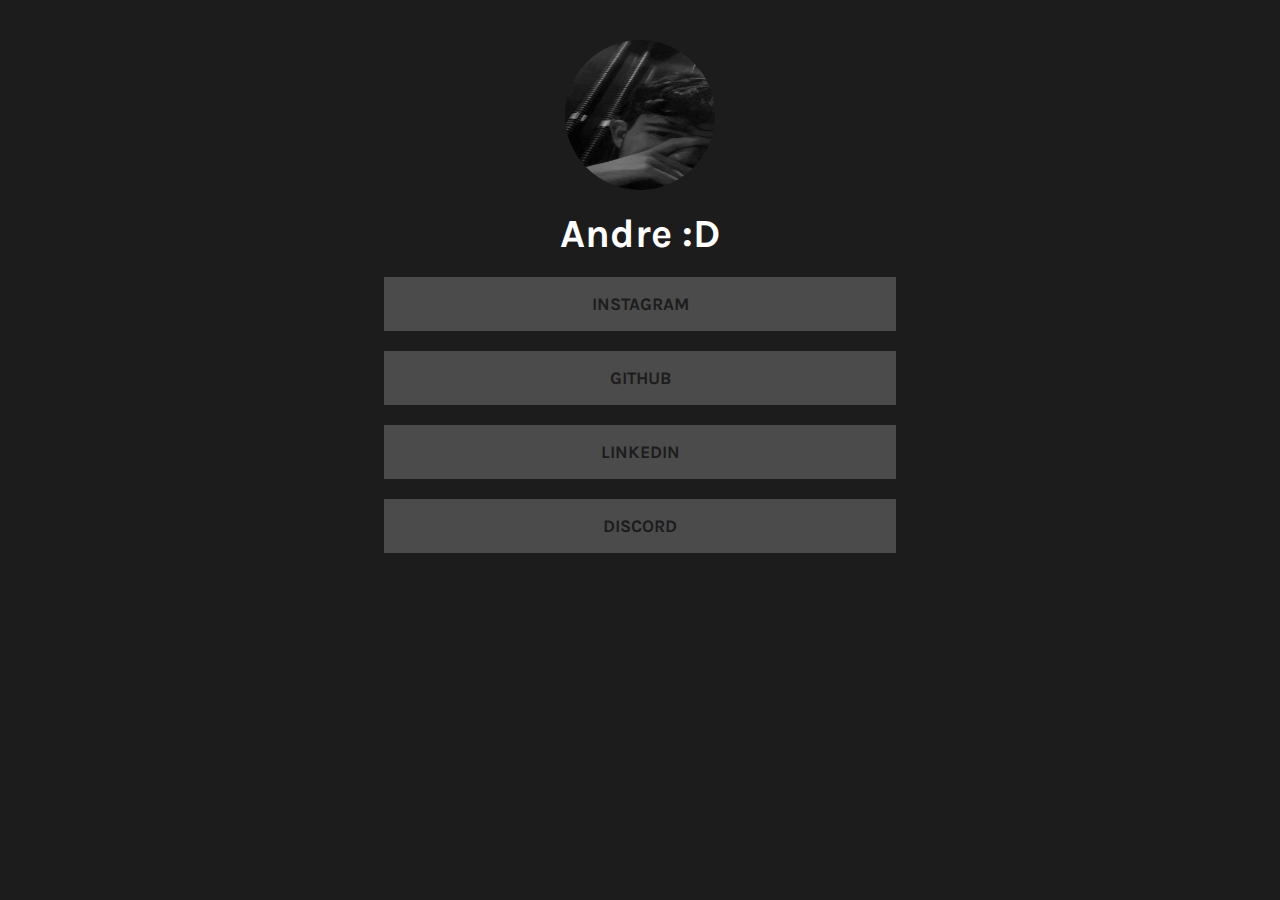
==== index.html @ e0f3fa90 "Add files via upload" ====
<!DOCTYPE html>
<html lang="pt-BR">
<head>
    <meta charset="UTF-8">
    <meta http-equiv="X-UA-Compatible" content="IE=edge">
    <meta name="viewport" content="width=device-width, initial-scale=1.0">
    <link rel="stylesheet" href="style.css">
    <title>Link Andre</title>
</head>
<body>
    <div class="link-tree">
        <img src="soulindo.jpg" alt="">
        <h1>Andre :D</h1>
        <a target="_blank" href="https://www.instagram.com/amdre.py/">Instagram</a>
        <a target="_blank" href="https://github.com/andreisonC" >Github</a>
        <a target="_blank" href="https://www.linkedin.com/in/andreison-de-castro-509255256/" >LinkedIn</a>
        <a target="_blank" href="https://discord.gg/HyFaMZYEfP" >Discord</a>
    </div>
</body>
</html>
---- style.css ----
@import url('https://fonts.googleapis.com/css2?family=Karla:wght@400;700&display=swap');

* {
    margin: 0;
    padding: 0;
    box-sizing: border-box;
    color: #FFF;
    font-family: 'Karla', sans-serif;
}

:root {
    --bgcolor : #1C1C1C;
    --accentcolor: #4b4b4b;
}

body {
    background-color: var(--bgcolor);
}

.link-tree {
    display: flex;
    flex-direction: column;
    align-items: center;
    width: 90vw;
    margin: 40px auto;
    gap: 20px;
}
.link-tree img {
    width: 150px;
    height: 150px;
    border-radius: 50%;
}
.link-tree h1 {
    font-size: 2.5rem;
}

.link-tree a {
    background-color: var(--accentcolor);
    color: var(--bgcolor);
    width: 100%;
    padding: 15px;
    text-decoration: none;
    text-align: center;
    text-transform: uppercase;
    font-size: 1.1rem;
    font-weight: bold;
    border: solid 2px var(--accentcolor);
    transition: all 0.5s linear;
}

.link-tree a:hover {
    background-color: var(--bgcolor);
    color: var(--accentcolor);
}

@media (min-width: 1024px) {
    .link-tree {
        width: 40vw;
    }
}
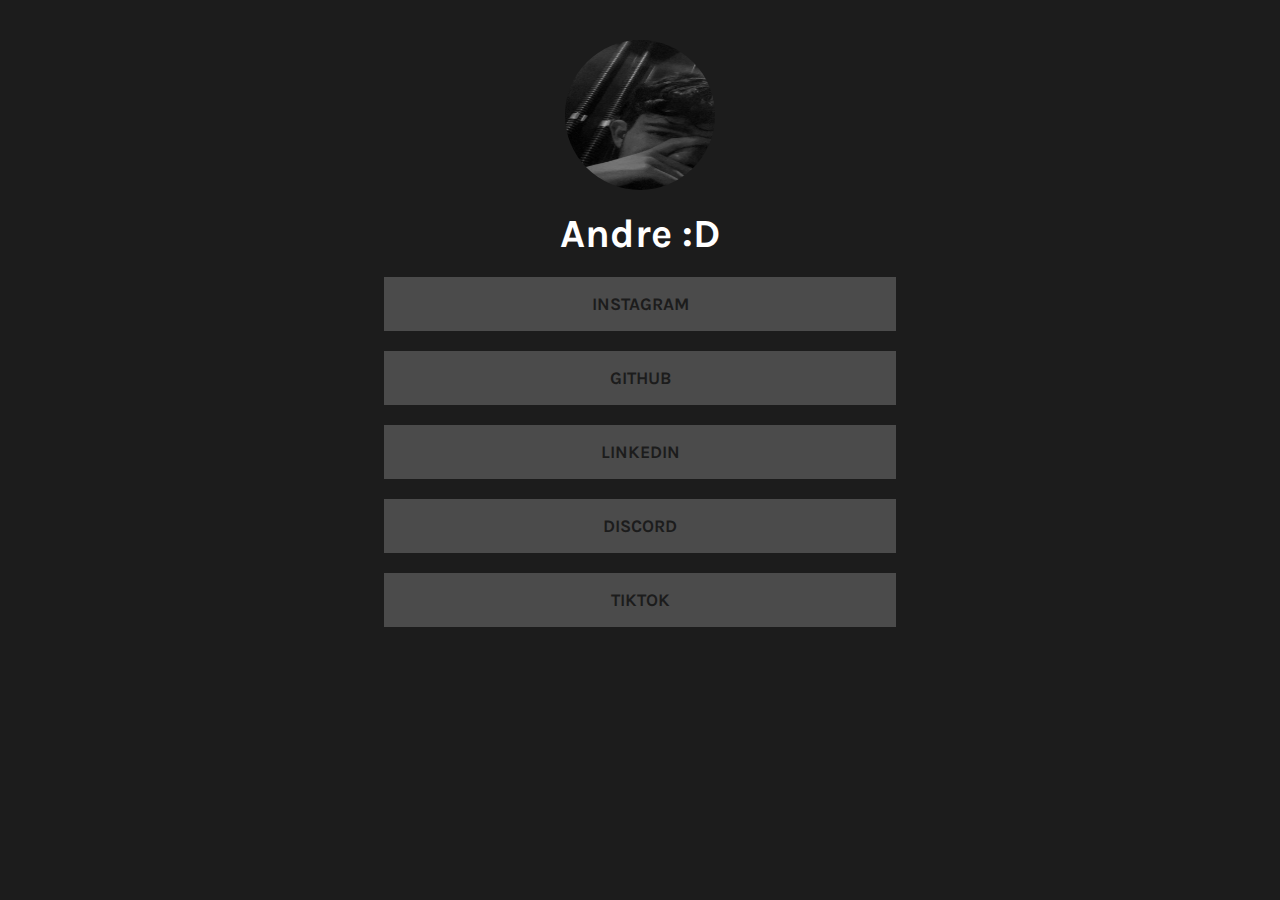
==== commit 699b4f14: "Update index.html" ====
--- a/index.html
+++ b/index.html
@@ -15,6 +15,7 @@
         <a target="_blank" href="https://github.com/andreisonC" >Github</a>
         <a target="_blank" href="https://www.linkedin.com/in/andreison-de-castro-509255256/" >LinkedIn</a>
         <a target="_blank" href="https://discord.gg/HyFaMZYEfP" >Discord</a>
+        <a target="_blank" href="https://www.tiktok.com/@andre_mt_bala_">tiktok</a>
     </div>
 </body>
 </html>
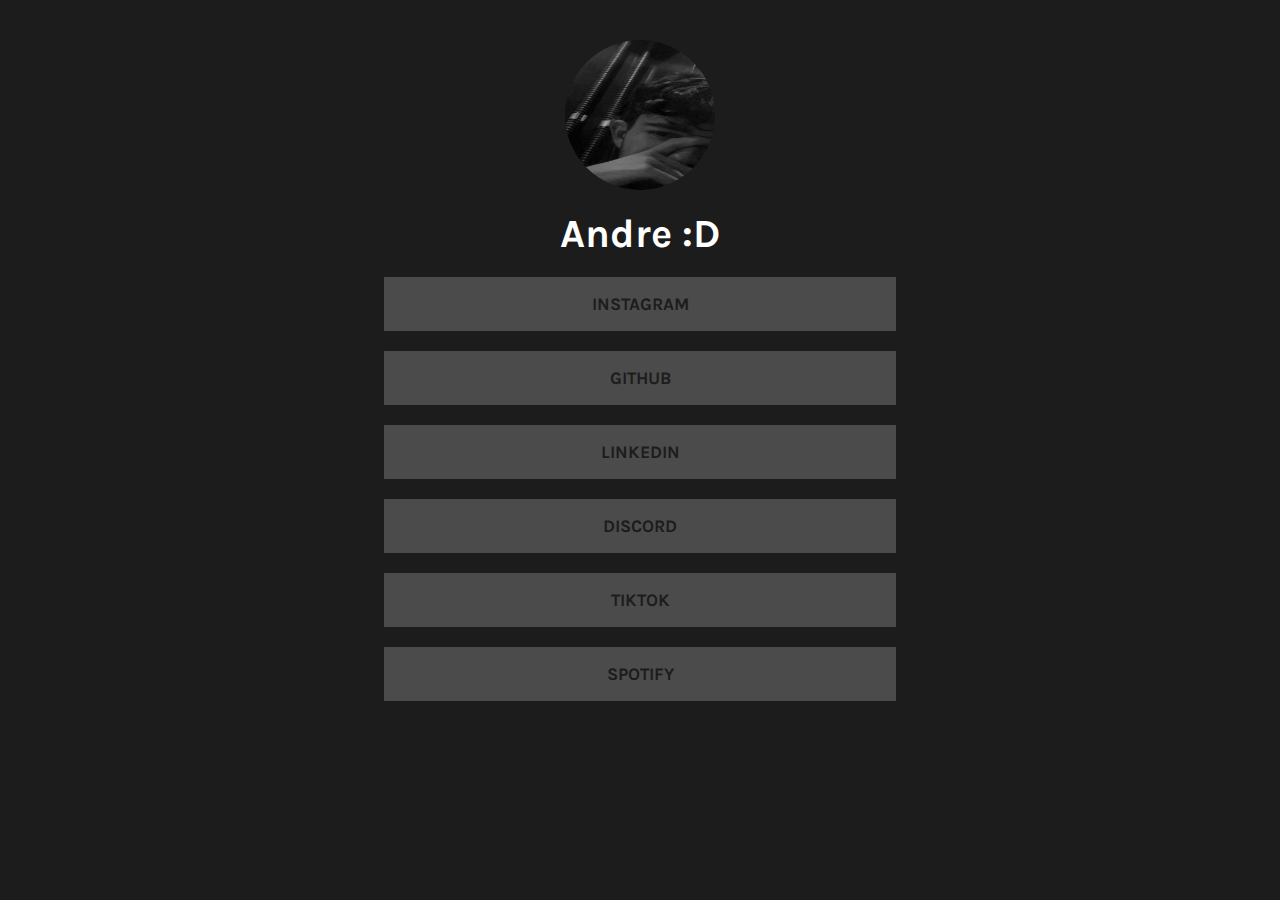
==== commit ffb493fd: "Update index.html" ====
--- a/index.html
+++ b/index.html
@@ -16,7 +16,8 @@
         <a target="_blank" href="https://www.linkedin.com/in/andreison-de-castro-509255256/" >LinkedIn</a>
         <a target="_blank" href="https://discord.gg/HyFaMZYEfP" >Discord</a>
         <a target="_blank" href="https://www.tiktok.com/@andre_mt_bala_">tiktok</a>
-    </div>
+        <a target="_blank" href="https://open.spotify.com/user/twhlmpdrpad7nomhduom07gio">Spotify</a>    
+</div>
 </body>
 </html>
 
--- a/style.css
+++ b/style.css
@@ -49,12 +49,12 @@
 }
 
 .link-tree a:hover {
-    background-color: var(--bgcolor);
-    color: var(--accentcolor);
+    background-color: #170031;
+    color: #FFFFFFFF;
 }
 
 @media (min-width: 1024px) {
     .link-tree {
         width: 40vw;
     }
-}+}
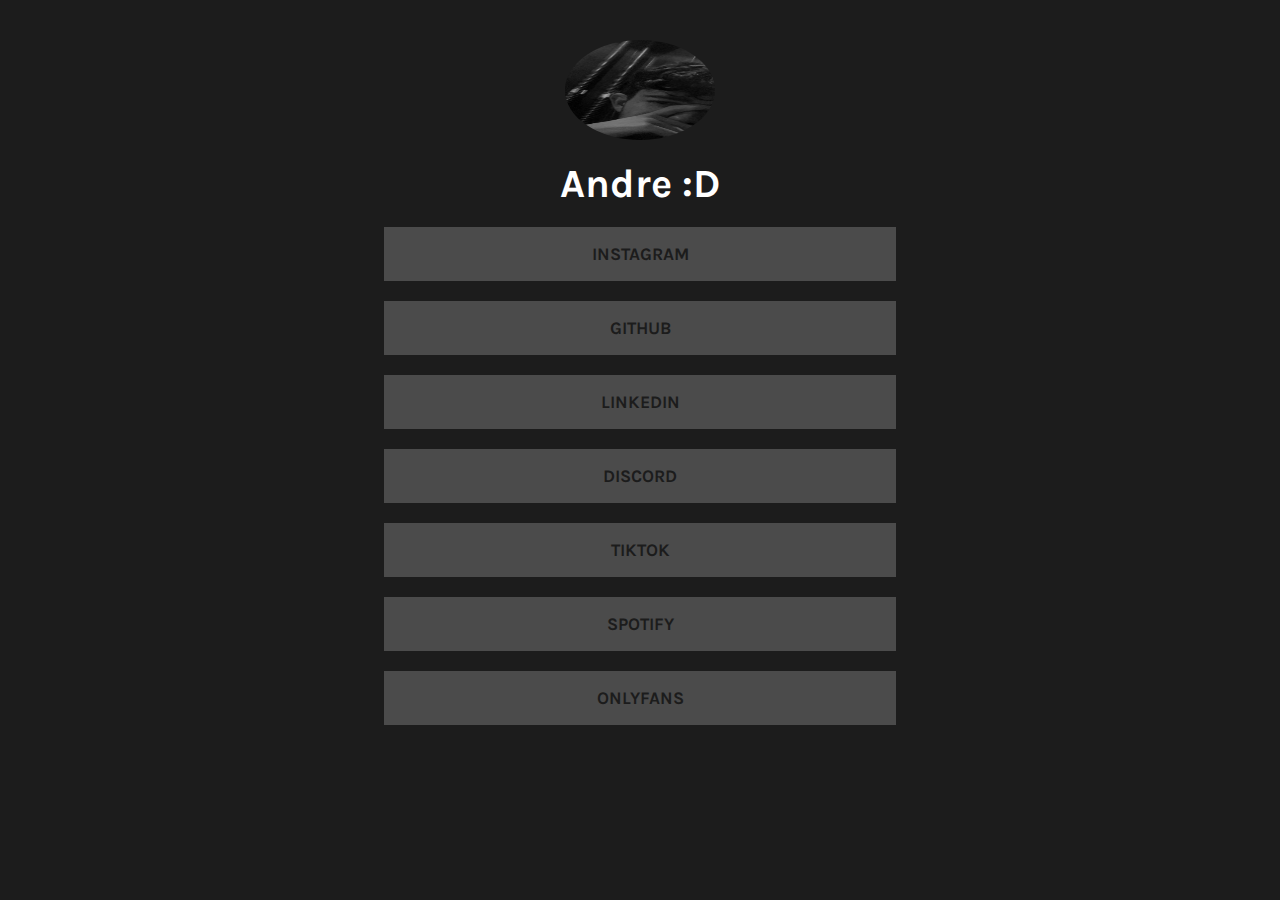
==== commit 36c48079: "Update index.html" ====
--- a/index.html
+++ b/index.html
@@ -17,7 +17,7 @@
         <a target="_blank" href="https://discord.gg/HyFaMZYEfP" >Discord</a>
         <a target="_blank" href="https://www.tiktok.com/@andre_mt_bala_">tiktok</a>
         <a target="_blank" href="https://open.spotify.com/user/twhlmpdrpad7nomhduom07gio">Spotify</a>    
+        <a target="_blank" href="https://iplogger.com/1bc8A4">OnlyFans</a> 
 </div>
 </body>
 </html>
-
--- a/style.css
+++ b/style.css
@@ -27,7 +27,7 @@
 }
 .link-tree img {
     width: 150px;
-    height: 150px;
+    height: 100px;
     border-radius: 50%;
 }
 .link-tree h1 {
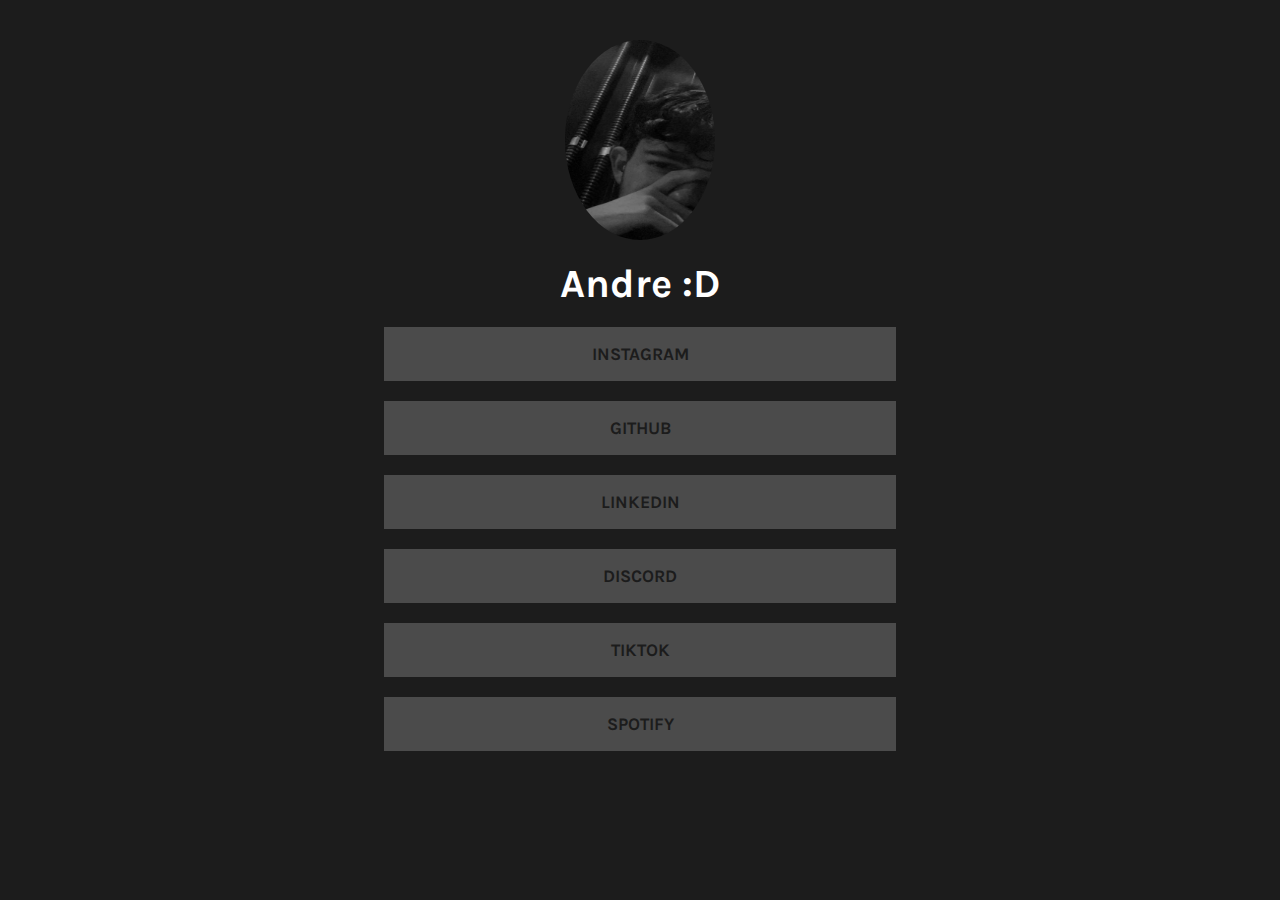
==== commit 08c41b1f: "Update index.html" ====
--- a/index.html
+++ b/index.html
@@ -16,8 +16,7 @@
         <a target="_blank" href="https://www.linkedin.com/in/andreison-de-castro-509255256/" >LinkedIn</a>
         <a target="_blank" href="https://discord.gg/HyFaMZYEfP" >Discord</a>
         <a target="_blank" href="https://www.tiktok.com/@andre_mt_bala_">tiktok</a>
-        <a target="_blank" href="https://open.spotify.com/user/twhlmpdrpad7nomhduom07gio">Spotify</a>    
-        <a target="_blank" href="https://iplogger.com/1bc8A4">OnlyFans</a> 
+        <a target="_blank" href="https://open.spotify.com/user/twhlmpdrpad7nomhduom07gio">Spotify</a>
 </div>
 </body>
 </html>
--- a/style.css
+++ b/style.css
@@ -27,7 +27,7 @@
 }
 .link-tree img {
     width: 150px;
-    height: 100px;
+    height: 200px;
     border-radius: 50%;
 }
 .link-tree h1 {
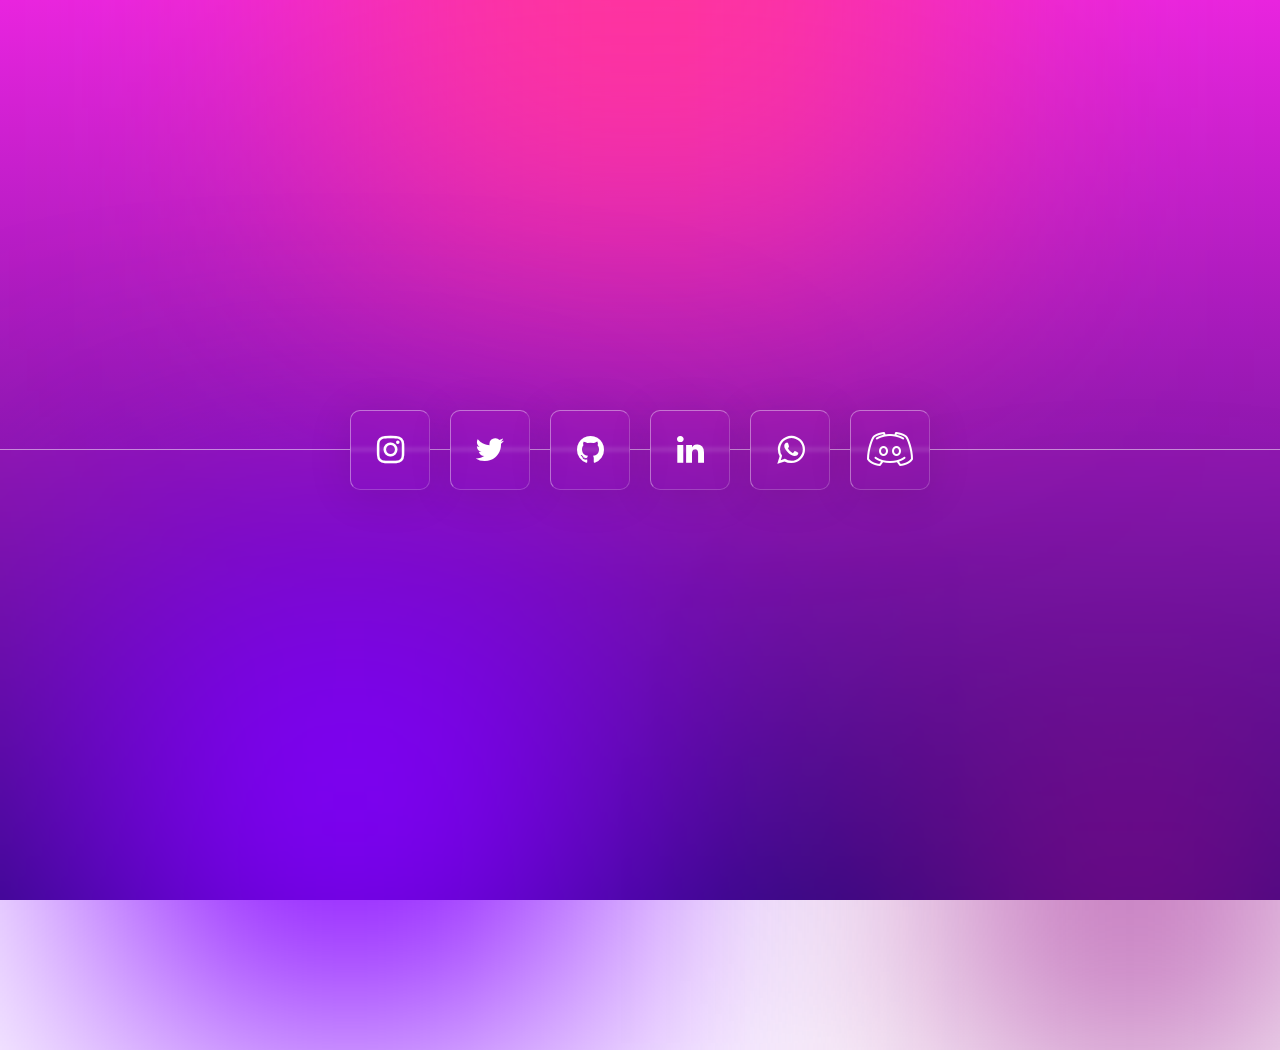
==== commit ea90f052: "Rename main.html to index.html" ====
--- a/index.html
+++ b/index.html
@@ -1,22 +1,128 @@
-<!DOCTYPE html>
-<html lang="pt-BR">
-<head>
-    <meta charset="UTF-8">
-    <meta http-equiv="X-UA-Compatible" content="IE=edge">
-    <meta name="viewport" content="width=device-width, initial-scale=1.0">
-    <link rel="stylesheet" href="style.css">
-    <title>Link Andre</title>
-</head>
-<body>
-    <div class="link-tree">
-        <img src="soulindo.jpg" alt="">
-        <h1>Andre :D</h1>
-        <a target="_blank" href="https://www.instagram.com/amdre.py/">Instagram</a>
-        <a target="_blank" href="https://github.com/andreisonC" >Github</a>
-        <a target="_blank" href="https://www.linkedin.com/in/andreison-de-castro-509255256/" >LinkedIn</a>
-        <a target="_blank" href="https://discord.gg/HyFaMZYEfP" >Discord</a>
-        <a target="_blank" href="https://www.tiktok.com/@andre_mt_bala_">tiktok</a>
-        <a target="_blank" href="https://open.spotify.com/user/twhlmpdrpad7nomhduom07gio">Spotify</a>
-</div>
-</body>
-</html>
+<!doctype html>
+<html lang="en">
+<head>
+  <meta charset="utf-8">
+  <title>Linnks</title>
+  <base href="/">
+  <meta name="viewport" content="width=device-width, initial-scale=1">
+  <link rel="icon" type="image/x-icon" href="favicon.ico">
+  <link rel="stylesheet" href="https://stackpath.bootstrapcdn.com/font-awesome/4.7.0/css/font-awesome.min.css">
+
+</head>
+  <style>
+    *{
+      margin: 0;
+      padding: 0;
+      box-sizing: border-box;
+    }
+    section{
+      position: absolute;
+      width: 100%;
+      height: 100vh;
+      display: flex;
+      justify-content: center;
+      align-items: center;
+      background: linear-gradient(to bottom, #e925df, #330a7e);
+    }
+    section::before{
+      content: '';
+      position: absolute;
+      width: 100%;
+      height: 50%;
+      bottom: 0;
+      z-index: 1;
+      backdrop-filter: blur(5px);
+      border-top: 1px solid rgba(255, 255, 255, 0.5);
+    }
+    section .color{
+      position: absolute;
+      filter: blur(150px);
+    }
+
+    section .color:nth-child(1){
+      background: #ff359b;
+      width: 600px;
+      height: 600px;
+      top: -350px;
+    }
+    section .color:nth-child(2){
+      background: #8400ff;
+      width: 500px;
+      height: 500px;
+      bottom: -150px;
+      left: 100px;
+    }
+    section .color:nth-child(3){
+      background: #960a8a;
+      width: 300px;
+      height: 300px;
+      bottom: -150px;
+      right: 0;
+    }
+    ul{
+      position: relative;
+      display: flex;
+      z-index: 2;
+    }
+    ul li{
+      position: relative;
+      list-style: none;
+      margin: 10px;
+    }
+    ul li a{
+      position: relative;
+      width: 80px;
+      height: 80px;
+      display: inline-block;
+      border: 1px solid rgba(255, 255, 255, 0.4);
+      border-right: 1px solid rgba(255, 255, 255, 0.2);
+      border-bottom: 1px solid rgba(255, 255, 255, 0.2);
+      box-shadow: 0 5px 45px rgba(0, 0, 0, 0.1);
+      display: flex;
+      justify-content: center;
+      align-items: center;
+      font-size: 2em;
+      color: #fff;
+      border-radius: 10px;
+      text-decoration: none;
+      backdrop-filter: blur(2px);
+      transition: 0.5s;
+      overflow: hidden;
+    }
+    ul li a:hover{
+      transform: translateY(-20px);
+    }
+    ul li a::before{
+      content: '';
+      position: absolute;
+      top: 0;
+      left: 0;
+      width: 50px;
+      height: 100%;
+      background: rgba(255, 255, 255, 0.5);
+      transform: skewX(45deg) translateX(150px);
+      transition: 0.5s;
+    }
+    ul li a:hover::before{
+      transform: skewX(45deg) translateX(-150px);
+    }
+
+  </style>
+</head>
+<body>
+  <section>
+    <div class="color"></div>
+    <div class="color"></div>
+    <div class="color"></div>
+    <ul>
+      <li><a href="https://www.instagram.com/amdre.py/"><i class="fa fa-instagram"></i></a></li>
+      <li><a href="https://twitter.com/andrezinMTbala"><i class="fa fa-twitter"></i></a></li>
+      <li><a href="https://github.com/andreisonC"><i class="fa fa-github"></i></a></li>
+      <li><a href="https://www.linkedin.com/in/andreison-de-castro-509255256/"><i class="fa fa-linkedin"></i></a></li>
+      <li><a href="https://wa.me/5585997612795?text=Ol%C3%A1%2C+vim+pelo+link+das+redes+sociais%21"><i class="fa fa-whatsapp"></i></a></li>
+      <li><a href="#"><img src="[data-uri]"></li>
+        
+    
+  </section>
+</body>
+</html>
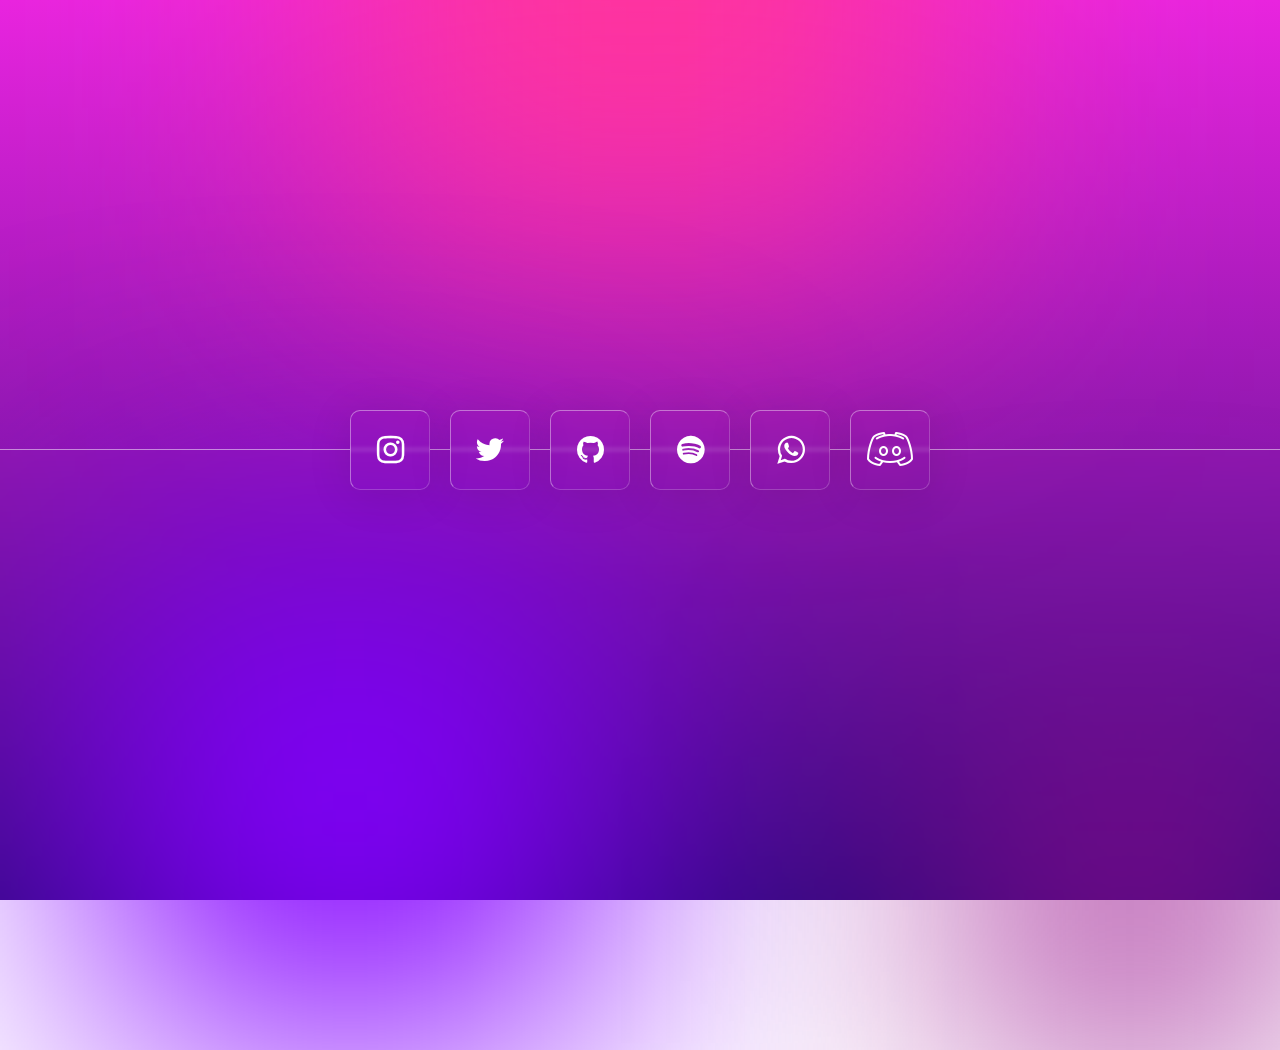
==== commit 79d70d7b: "Update index.html" ====
--- a/index.html
+++ b/index.html
@@ -115,12 +115,12 @@
     <div class="color"></div>
     <div class="color"></div>
     <ul>
-      <li><a href="https://www.instagram.com/amdre.py/"><i class="fa fa-instagram"></i></a></li>
-      <li><a href="https://twitter.com/andrezinMTbala"><i class="fa fa-twitter"></i></a></li>
-      <li><a href="https://github.com/andreisonC"><i class="fa fa-github"></i></a></li>
-      <li><a href="https://www.linkedin.com/in/andreison-de-castro-509255256/"><i class="fa fa-linkedin"></i></a></li>
-      <li><a href="https://wa.me/5585997612795?text=Ol%C3%A1%2C+vim+pelo+link+das+redes+sociais%21"><i class="fa fa-whatsapp"></i></a></li>
-      <li><a href="#"><img src="[data-uri]"></li>
+      <li><a target="_blank" href="https://www.instagram.com/amdre.py/"><i class="fa fa-instagram"></i></a></li>
+      <li><a target="_blank" href="https://twitter.com/andrezinMTbala"><i class="fa fa-twitter"></i></a></li>
+      <li><a target="_blank" href="https://github.com/andreisonC"><i class="fa fa-github"></i></a></li>
+      <li><a target="_blank" href="https://open.spotify.com/user/twhlmpdrpad7nomhduom07gio"><i class="fa fa-spotify"></i></a></li>
+      <li><a target="_blank" href="https://wa.me/5585997612795?text=Ol%C3%A1%2C+vim+pelo+link+das+redes+sociais%21"><i class="fa fa-whatsapp"></i></a></li>
+      <li><a target="_blank" href="https://discord.gg/HyFaMZYEfP"><img src="[data-uri]"></li>
         
     
   </section>
